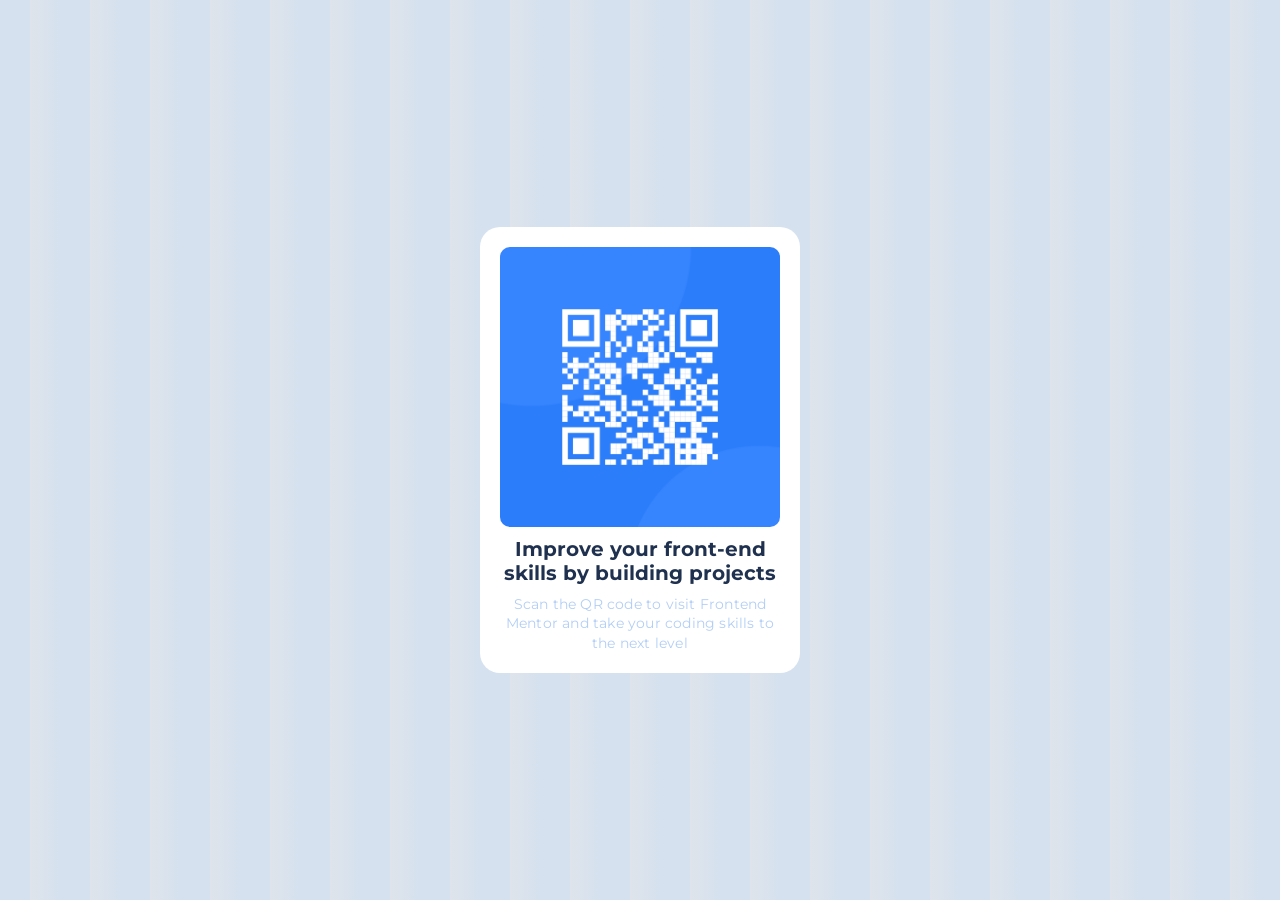
==== index.html @ 58616cc4 "Rename qr.html to index.html" ====
<!DOCTYPE html>
<html lang="en">
    <head>
        <meta charset="UTF-8">
        <meta name="viewport" content="width=device-width, initial-scale=1.0">
        <meta name="description" content="A simple QR code component for generating QR codes.">
        <title>QR Code Component</title>
        <link rel="stylesheet" href="styles.css">
        <link href="https://fonts.googleapis.com/css2?family=Montserrat:wght@400;700&display=swap" rel="stylesheet">
    </head>
    <body>
        <div class="qr-container">
            <div class="qr-box">
                <img src="image-qr-code.png" alt="QR Code" class="qr-image"/>
                <h1 class="qr-title">Improve your front-end skills by building projects</h1>
                <p class="qr-description">Scan the QR code to visit Frontend Mentor and  take your coding skills to the next level</p>
            </div>
        </div>
    </body>
</html>
---- styles.css ----
*{
   margin: 0;
   padding: 0;
   box-sizing:border-box;
   font-family: 'Montserrat', sans-serif;
}

body{
   margin: 0;
   display: flex;
   flex-direction: column;
   height: 100vh;
   background: repeating-linear-gradient(to right, #d5e1ef 0%,  #d5e1ef 30px, #dfe4eb 30px, #d5e1ef 60px);
}

.qr-container{
   flex: 1;
   display: flex;
   align-items: center;
   justify-content: center;
}

.qr-box{
   margin: 0;
   width: 320px;
   padding: 20px;
   background-color: white;
   border-radius: 20px;
   display: flex;
   flex-direction: column;
   align-items: center;
   gap: 10px;
}

.qr-image{
   display: block;
   max-width: 100%;
   height: auto;
   border-radius: 10px;
   
}

h1{
   font-size: 20px;
   font-weight: 700;
   color: #1F314F;
   margin: 0;
   text-align: center;
   line-height: 120%;
   letter-spacing: 0px;
}

p{
   font-size: 14px;
   color: #B3CEF5;
   text-align: center;
   font-weight: 400;
   line-height: 140%;
   letter-spacing: 0.2px;
   margin-bottom: 0px;
   margin: 0;
}

@media (max-width: 600px){
   .qr-box{
      gap: 24px;
      padding: 16px;
   }
}
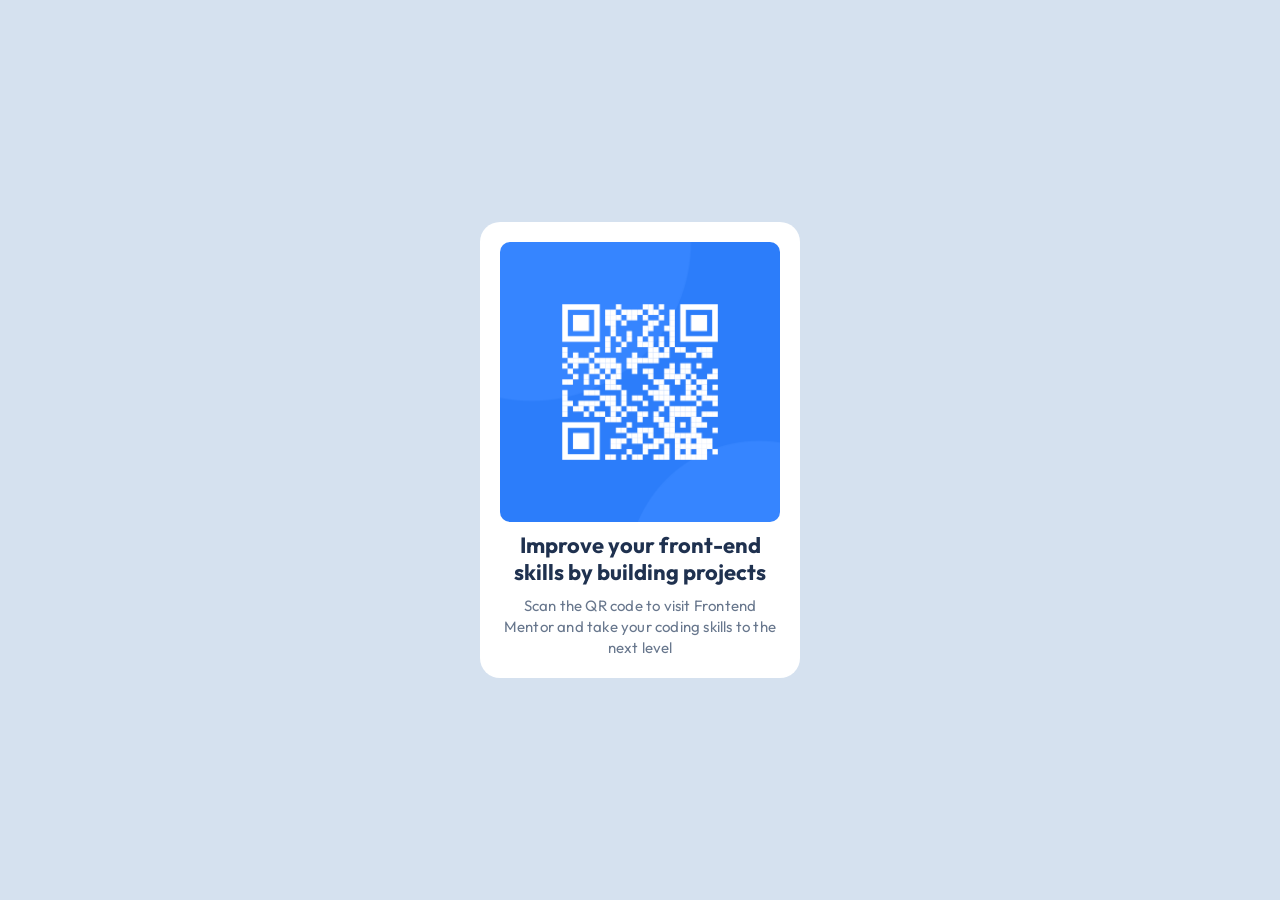
==== commit 35ed2b07: "Build responsive page layout and styling" ====
--- a/index.html
+++ b/index.html
@@ -6,15 +6,17 @@
         <meta name="description" content="A simple QR code component for generating QR codes.">
         <title>QR Code Component</title>
         <link rel="stylesheet" href="styles.css">
-        <link href="https://fonts.googleapis.com/css2?family=Montserrat:wght@400;700&display=swap" rel="stylesheet">
+        <link rel="preconnect" href="https://fonts.googleapis.com">
+        <link rel="preconnect" href="https://fonts.gstatic.com" crossorigin>
+        <link href="https://fonts.googleapis.com/css2?family=Outfit:wght@100..900&display=swap" rel="stylesheet">
     </head>
     <body>
-        <div class="qr-container">
+        <main class="qr-container">
             <div class="qr-box">
-                <img src="image-qr-code.png" alt="QR Code" class="qr-image"/>
+                <img src="image-qr-code.png" alt="QR code linking to Frontend Mentor" class="qr-image"/>
                 <h1 class="qr-title">Improve your front-end skills by building projects</h1>
                 <p class="qr-description">Scan the QR code to visit Frontend Mentor and  take your coding skills to the next level</p>
             </div>
-        </div>
+        </main>
     </body>
 </html>
--- a/styles.css
+++ b/styles.css
@@ -2,15 +2,14 @@
    margin: 0;
    padding: 0;
    box-sizing:border-box;
-   font-family: 'Montserrat', sans-serif;
+   font-family: 'Outfit', sans-serif;
 }
 
 body{
-   margin: 0;
    display: flex;
    flex-direction: column;
    height: 100vh;
-   background: repeating-linear-gradient(to right, #d5e1ef 0%,  #d5e1ef 30px, #dfe4eb 30px, #d5e1ef 60px);
+   background: #d5e1ef;
 }
 
 .qr-container{
@@ -21,8 +20,7 @@
 }
 
 .qr-box{
-   margin: 0;
-   width: 320px;
+   width: min(100% - 2rem, 320px);
    padding: 20px;
    background-color: white;
    border-radius: 20px;
@@ -41,7 +39,7 @@
 }
 
 h1{
-   font-size: 20px;
+   font-size: 22px;
    font-weight: 700;
    color: #1F314F;
    margin: 0;
@@ -51,14 +49,12 @@
 }
 
 p{
-   font-size: 14px;
-   color: #B3CEF5;
+   font-size: 15px;
+   color: #68778d;
    text-align: center;
    font-weight: 400;
    line-height: 140%;
    letter-spacing: 0.2px;
-   margin-bottom: 0px;
-   margin: 0;
 }
 
 @media (max-width: 600px){
